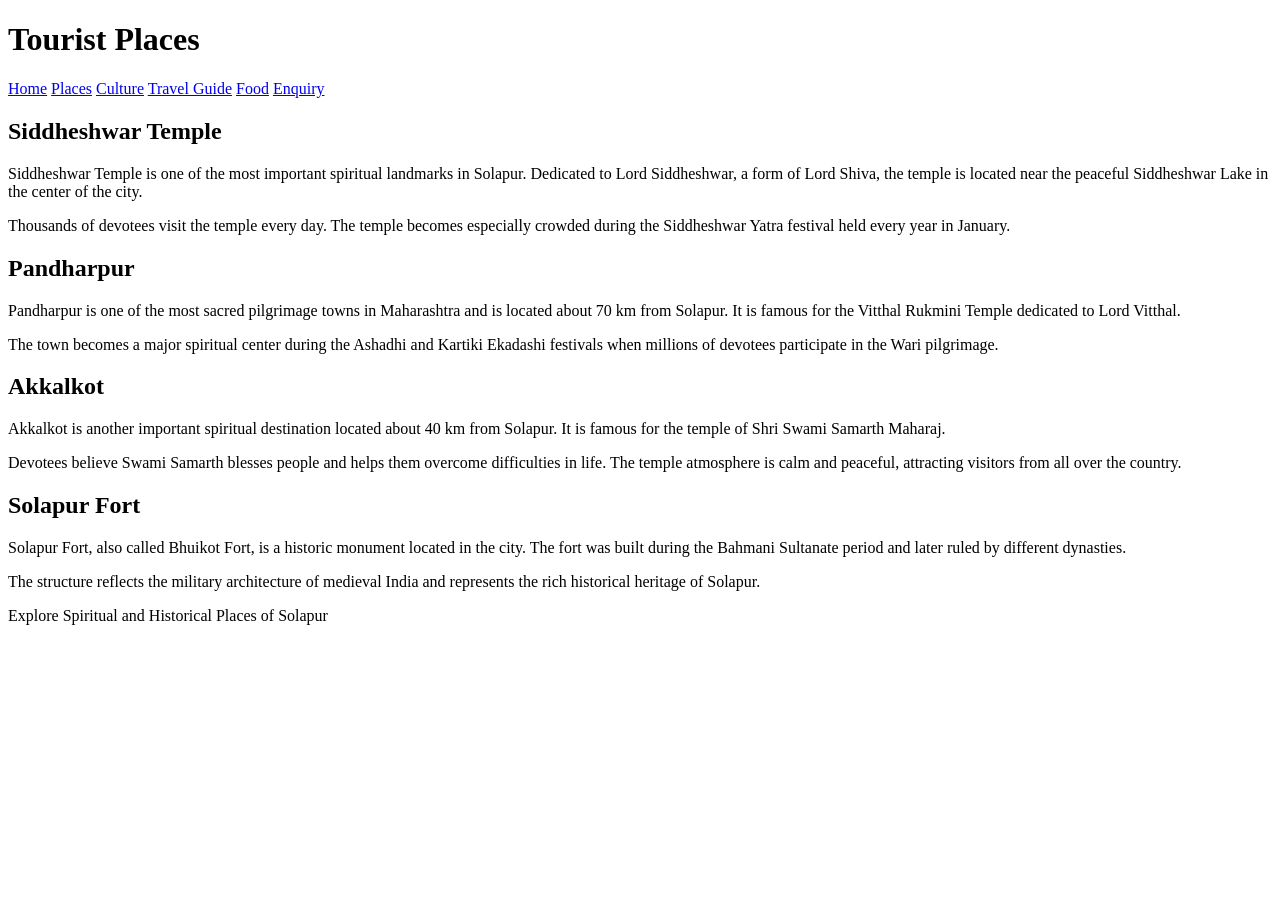
==== places.html @ 10c8b9ea "Create places.html" ====
<!DOCTYPE html>
<html>
<head>
<title>Places in Solapur</title>
<link rel="stylesheet" href="style.css">
</head>

<body>

<header>
<h1>Tourist Places</h1>
<nav>
<a href="index.html">Home</a>
<a href="places.html">Places</a>
<a href="culture.html">Culture</a>
<a href="travel.html">Travel Guide</a>
<a href="food.html">Food</a>
<a href="enquiry.html">Enquiry</a>
</nav>
</header>

<section class="content">

<h2>Siddheshwar Temple</h2>

<p>
Siddheshwar Temple is one of the most important spiritual landmarks in Solapur.
Dedicated to Lord Siddheshwar, a form of Lord Shiva, the temple is located near
the peaceful Siddheshwar Lake in the center of the city.
</p>

<p>
Thousands of devotees visit the temple every day. The temple becomes especially
crowded during the Siddheshwar Yatra festival held every year in January.
</p>

<h2>Pandharpur</h2>

<p>
Pandharpur is one of the most sacred pilgrimage towns in Maharashtra and is located
about 70 km from Solapur. It is famous for the Vitthal Rukmini Temple dedicated
to Lord Vitthal.
</p>

<p>
The town becomes a major spiritual center during the Ashadhi and Kartiki Ekadashi
festivals when millions of devotees participate in the Wari pilgrimage.
</p>

<h2>Akkalkot</h2>

<p>
Akkalkot is another important spiritual destination located about 40 km from Solapur.
It is famous for the temple of Shri Swami Samarth Maharaj.
</p>

<p>
Devotees believe Swami Samarth blesses people and helps them overcome
difficulties in life. The temple atmosphere is calm and peaceful, attracting
visitors from all over the country.
</p>

<h2>Solapur Fort</h2>

<p>
Solapur Fort, also called Bhuikot Fort, is a historic monument located in the city.
The fort was built during the Bahmani Sultanate period and later ruled by
different dynasties.
</p>

<p>
The structure reflects the military architecture of medieval India and represents
the rich historical heritage of Solapur.
</p>

</section>

<footer>
<p>Explore Spiritual and Historical Places of Solapur</p>
</footer>

</body>
</html>
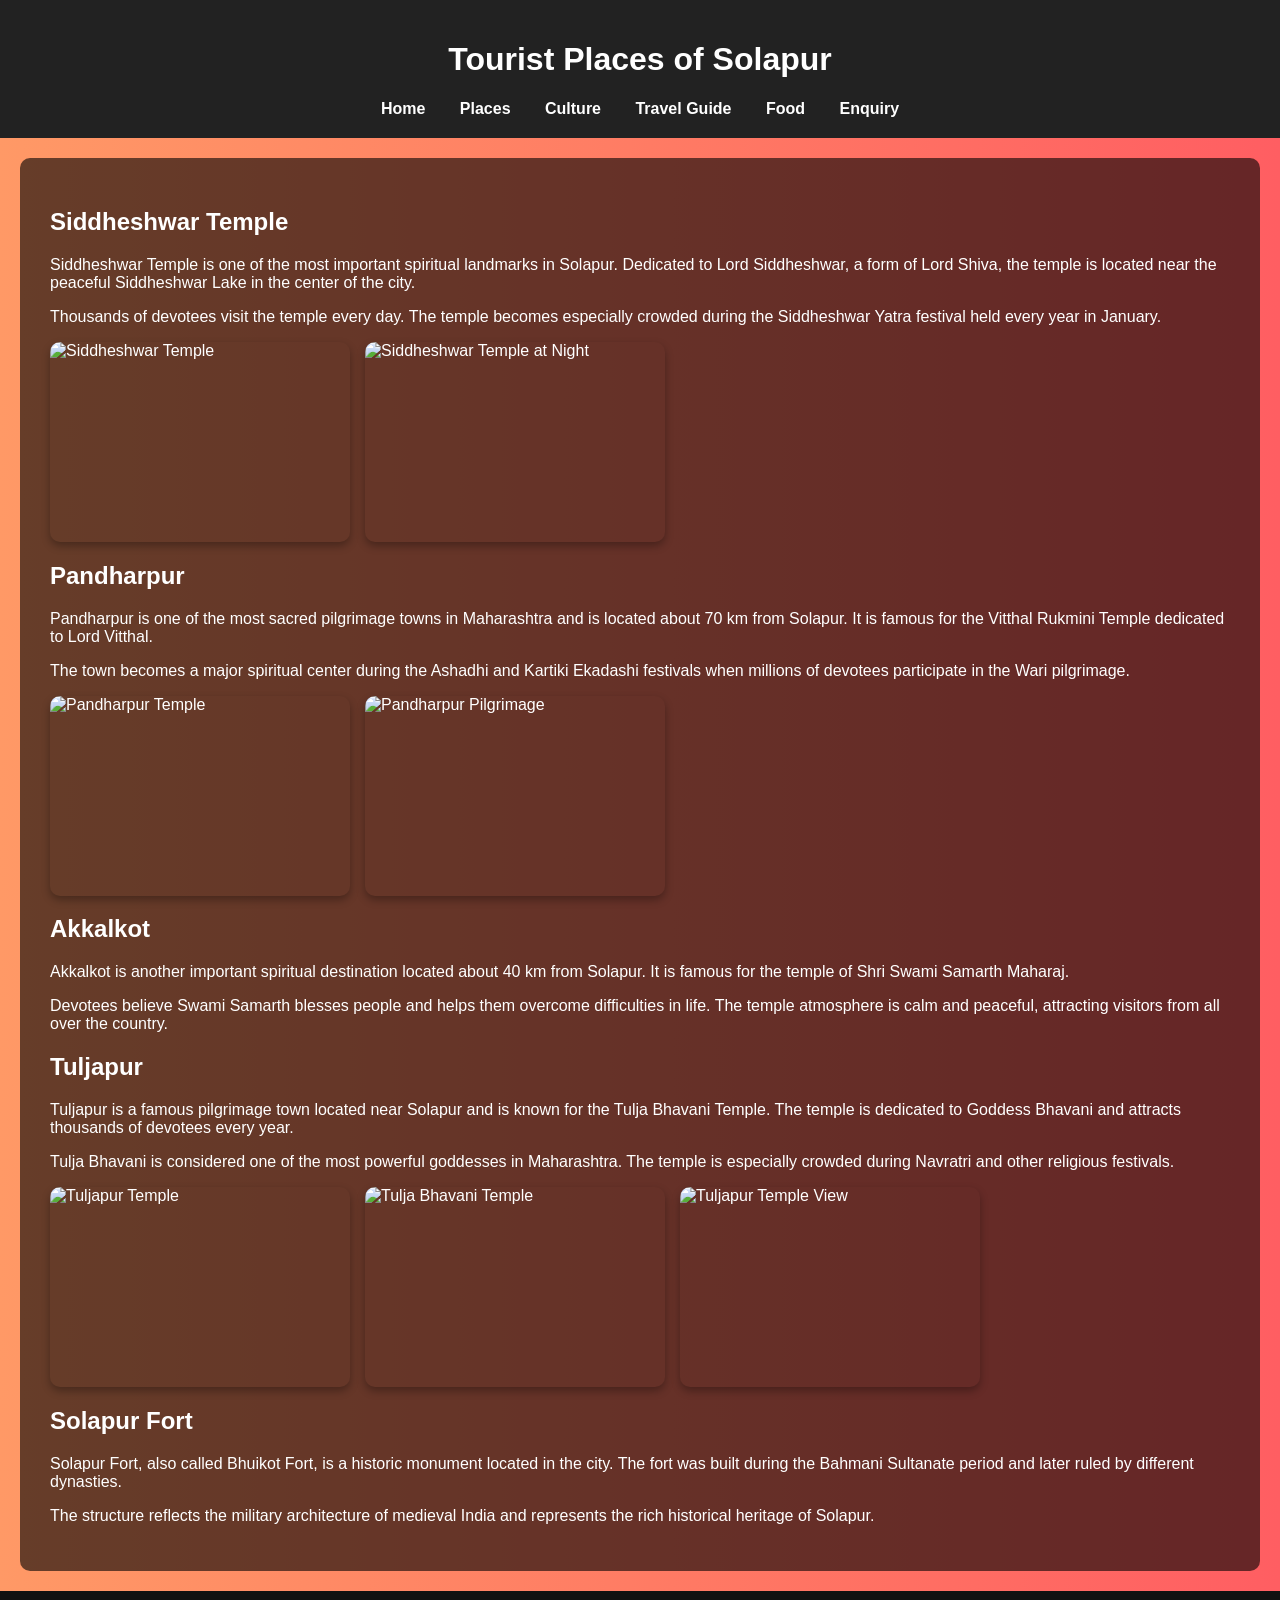
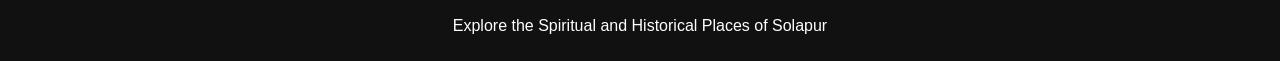
==== commit 23686f2d: "Update places.html" ====
--- a/places.html
+++ b/places.html
@@ -3,12 +3,33 @@
 <head>
 <title>Places in Solapur</title>
 <link rel="stylesheet" href="style.css">
+
+<style>
+
+.gallery{
+display:flex;
+flex-wrap:wrap;
+gap:15px;
+margin-top:15px;
+}
+
+.gallery img{
+width:300px;
+height:200px;
+object-fit:cover;
+border-radius:10px;
+box-shadow:0 4px 8px rgba(0,0,0,0.3);
+}
+
+</style>
+
 </head>
 
 <body>
 
 <header>
-<h1>Tourist Places</h1>
+<h1>Tourist Places of Solapur</h1>
+
 <nav>
 <a href="index.html">Home</a>
 <a href="places.html">Places</a>
@@ -17,6 +38,7 @@
 <a href="food.html">Food</a>
 <a href="enquiry.html">Enquiry</a>
 </nav>
+
 </header>
 
 <section class="content">
@@ -34,6 +56,12 @@
 crowded during the Siddheshwar Yatra festival held every year in January.
 </p>
 
+<div class="gallery">
+<img src="images/siddeshwar.jpg" alt="Siddheshwar Temple">
+<img src="images/siddeshwar_night.jpg" alt="Siddheshwar Temple at Night">
+</div>
+
+
 <h2>Pandharpur</h2>
 
 <p>
@@ -47,6 +75,12 @@
 festivals when millions of devotees participate in the Wari pilgrimage.
 </p>
 
+<div class="gallery">
+<img src="images/pandharpur1.jpg" alt="Pandharpur Temple">
+<img src="images/pandharpur2.jpg" alt="Pandharpur Pilgrimage">
+</div>
+
+
 <h2>Akkalkot</h2>
 
 <p>
@@ -59,6 +93,27 @@
 difficulties in life. The temple atmosphere is calm and peaceful, attracting
 visitors from all over the country.
 </p>
+
+
+<h2>Tuljapur</h2>
+
+<p>
+Tuljapur is a famous pilgrimage town located near Solapur and is known for the
+Tulja Bhavani Temple. The temple is dedicated to Goddess Bhavani and attracts
+thousands of devotees every year.
+</p>
+
+<p>
+Tulja Bhavani is considered one of the most powerful goddesses in Maharashtra.
+The temple is especially crowded during Navratri and other religious festivals.
+</p>
+
+<div class="gallery">
+<img src="images/tuljapur1.jpg" alt="Tuljapur Temple">
+<img src="images/tuljapur2.jpg" alt="Tulja Bhavani Temple">
+<img src="images/tuljapur3.jpg" alt="Tuljapur Temple View">
+</div>
+
 
 <h2>Solapur Fort</h2>
 
@@ -76,7 +131,7 @@
 </section>
 
 <footer>
-<p>Explore Spiritual and Historical Places of Solapur</p>
+<p>Explore the Spiritual and Historical Places of Solapur</p>
 </footer>
 
 </body>
--- a/style.css
+++ b/style.css
@@ -0,0 +1,56 @@
+body{
+font-family: Arial;
+margin:0;
+background:linear-gradient(to right,#ff9966,#ff5e62);
+color:white;
+}
+
+header{
+background:#222;
+padding:20px;
+text-align:center;
+}
+
+nav a{
+color:white;
+margin:15px;
+text-decoration:none;
+font-weight:bold;
+}
+
+nav a:hover{
+color:yellow;
+}
+
+.content{
+background:rgba(0,0,0,0.6);
+padding:30px;
+margin:20px;
+border-radius:10px;
+}
+
+footer{
+text-align:center;
+padding:10px;
+background:#111;
+}
+
+form{
+display:flex;
+flex-direction:column;
+width:300px;
+}
+
+input,textarea{
+margin:10px 0;
+padding:10px;
+border-radius:5px;
+border:none;
+}
+
+button{
+padding:10px;
+background:yellow;
+border:none;
+font-weight:bold;
+}
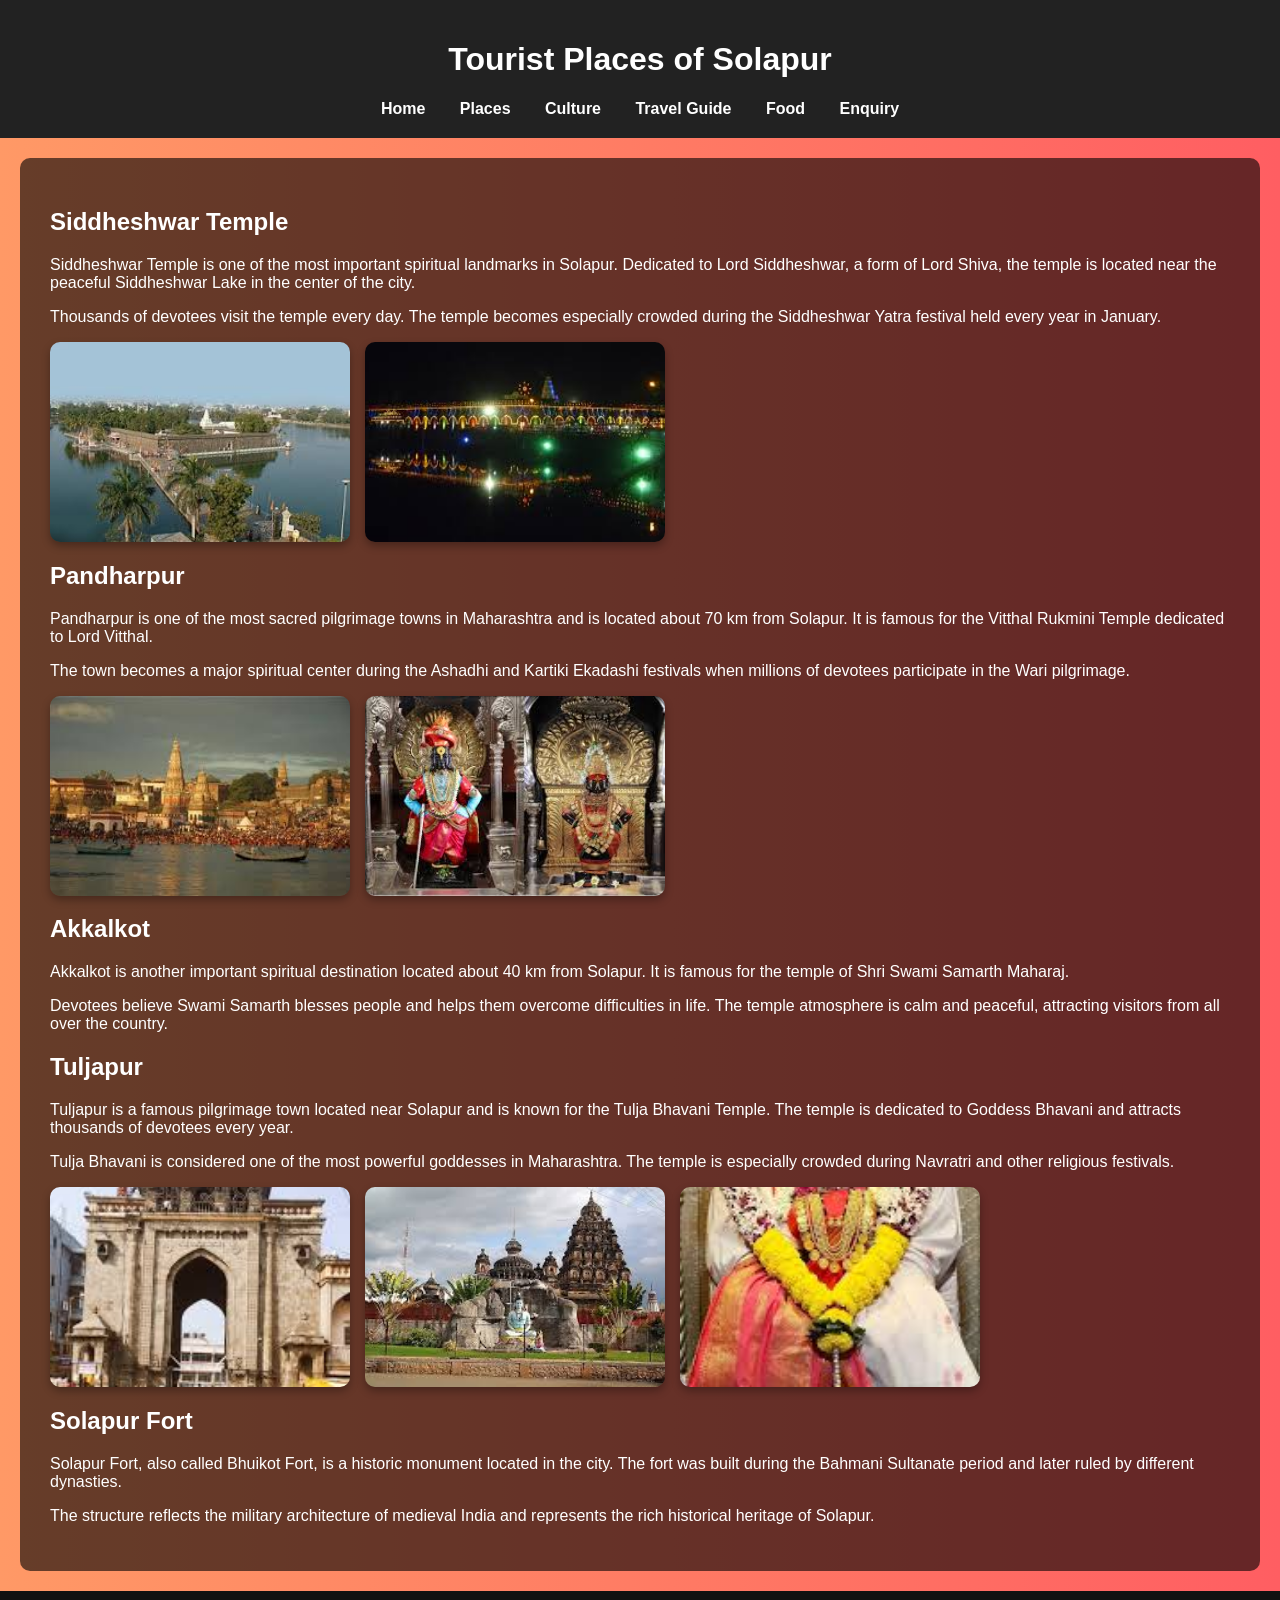
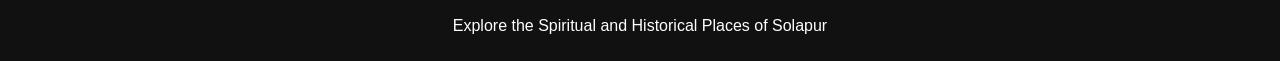
==== commit 64302c68: "Update places.html" ====
--- a/places.html
+++ b/places.html
@@ -57,8 +57,8 @@
 </p>
 
 <div class="gallery">
-<img src="images/siddeshwar.jpg" alt="Siddheshwar Temple">
-<img src="images/siddeshwar_night.jpg" alt="Siddheshwar Temple at Night">
+<img src="image/siddeshwar.jpg" alt="Siddheshwar Temple">
+<img src="image/siddeshwar_night.jpg" alt="Siddheshwar Temple at Night">
 </div>
 
 
@@ -76,8 +76,8 @@
 </p>
 
 <div class="gallery">
-<img src="images/pandharpur1.jpg" alt="Pandharpur Temple">
-<img src="images/pandharpur2.jpg" alt="Pandharpur Pilgrimage">
+<img src="image/pandharpur1.jpg" alt="Pandharpur Temple">
+<img src="image/pandharpur2.jpg" alt="Pandharpur Pilgrimage">
 </div>
 
 
@@ -109,9 +109,9 @@
 </p>
 
 <div class="gallery">
-<img src="images/tuljapur1.jpg" alt="Tuljapur Temple">
-<img src="images/tuljapur2.jpg" alt="Tulja Bhavani Temple">
-<img src="images/tuljapur3.jpg" alt="Tuljapur Temple View">
+<img src="image/tuljapur1.jpg" alt="Tuljapur Temple">
+<img src="image/tuljapur2.jpg" alt="Tulja Bhavani Temple">
+<img src="image/tuljapur3.jpg" alt="Tuljapur Temple View">
 </div>
 
 
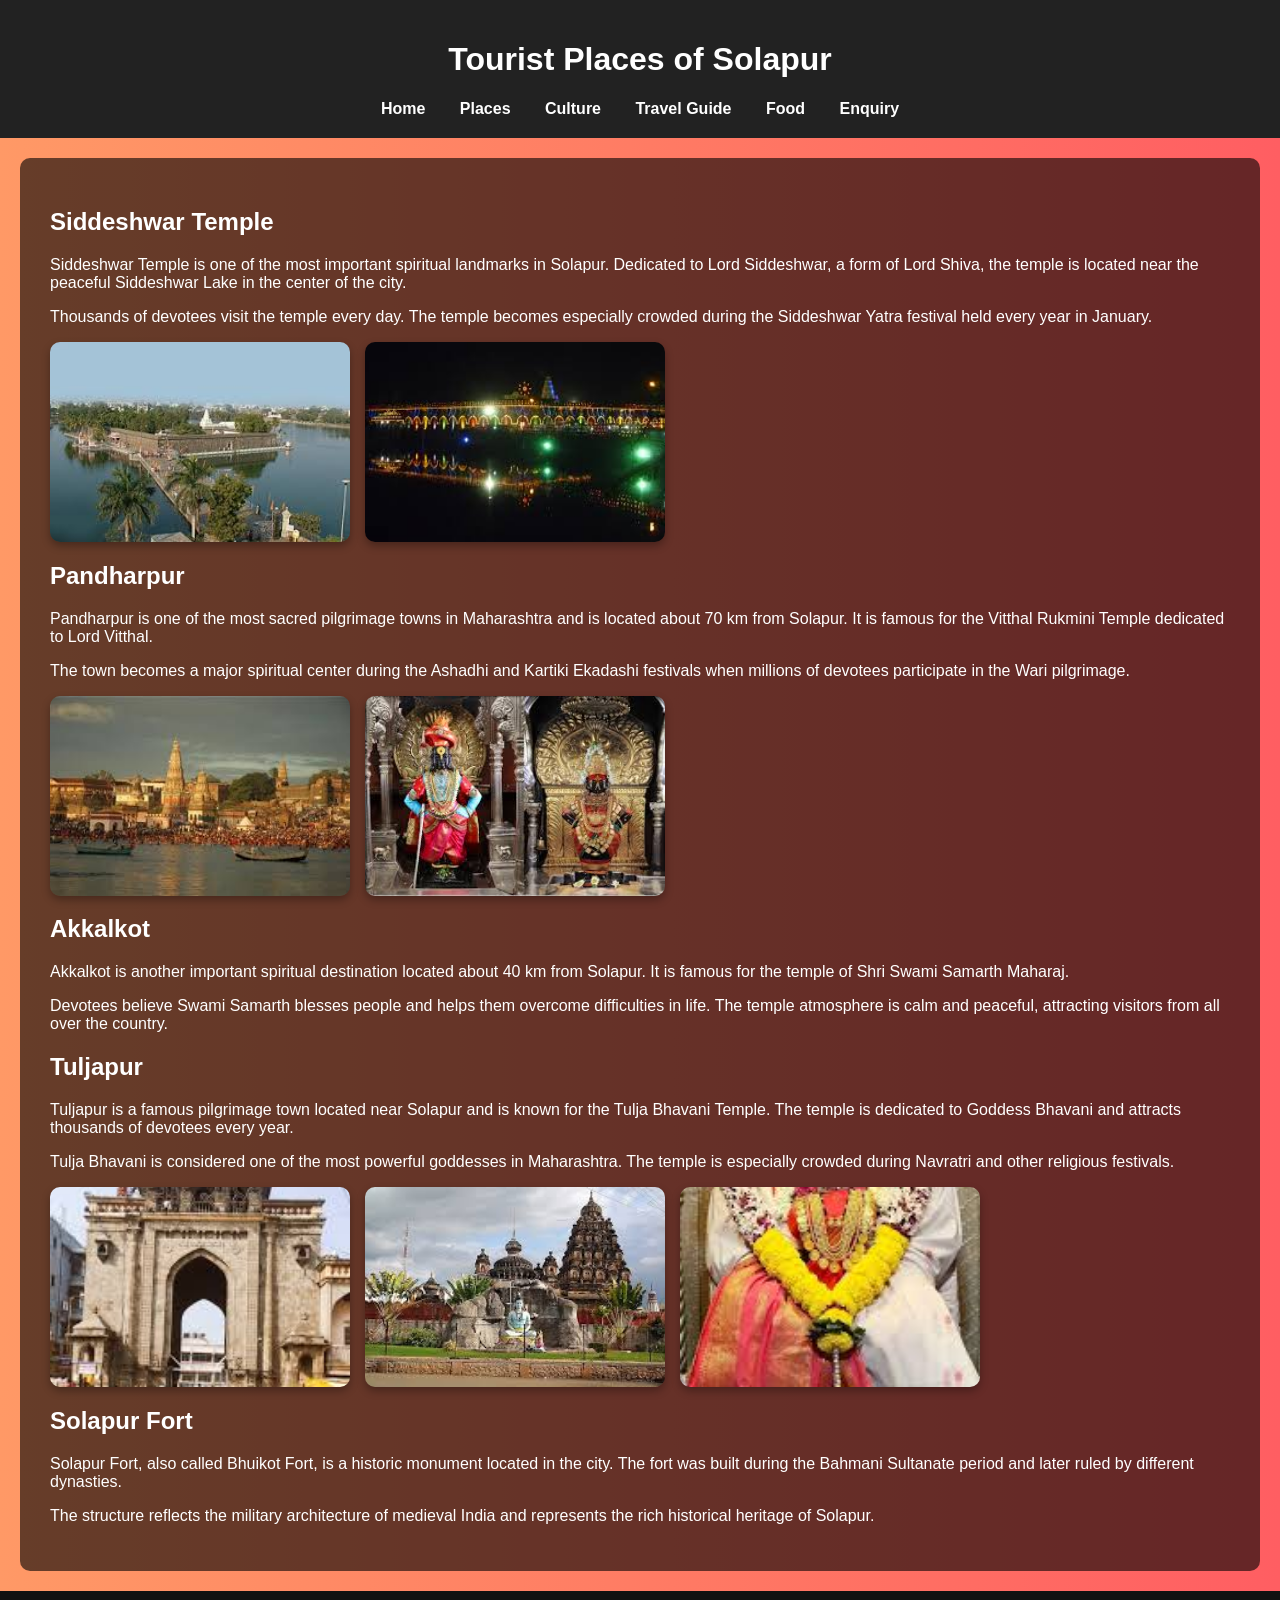
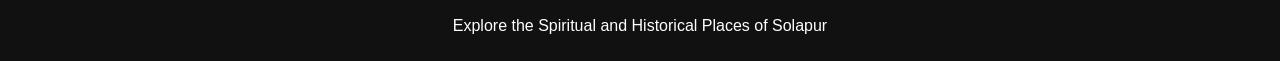
==== commit 8cdc6afd: "Update places.html" ====
--- a/places.html
+++ b/places.html
@@ -43,22 +43,22 @@
 
 <section class="content">
 
-<h2>Siddheshwar Temple</h2>
+<h2>Siddeshwar Temple</h2>
 
 <p>
-Siddheshwar Temple is one of the most important spiritual landmarks in Solapur.
-Dedicated to Lord Siddheshwar, a form of Lord Shiva, the temple is located near
-the peaceful Siddheshwar Lake in the center of the city.
+Siddeshwar Temple is one of the most important spiritual landmarks in Solapur.
+Dedicated to Lord Siddeshwar, a form of Lord Shiva, the temple is located near
+the peaceful Siddeshwar Lake in the center of the city.
 </p>
 
 <p>
 Thousands of devotees visit the temple every day. The temple becomes especially
-crowded during the Siddheshwar Yatra festival held every year in January.
+crowded during the Siddeshwar Yatra festival held every year in January.
 </p>
 
 <div class="gallery">
-<img src="image/siddeshwar.jpg" alt="Siddheshwar Temple">
-<img src="image/siddeshwar_night.jpg" alt="Siddheshwar Temple at Night">
+<img src="image/siddeshwar.jpg" alt="Siddeshwar Temple">
+<img src="image/siddeshwar_night.jpg" alt="Siddeshwar Temple at Night">
 </div>
 
 
